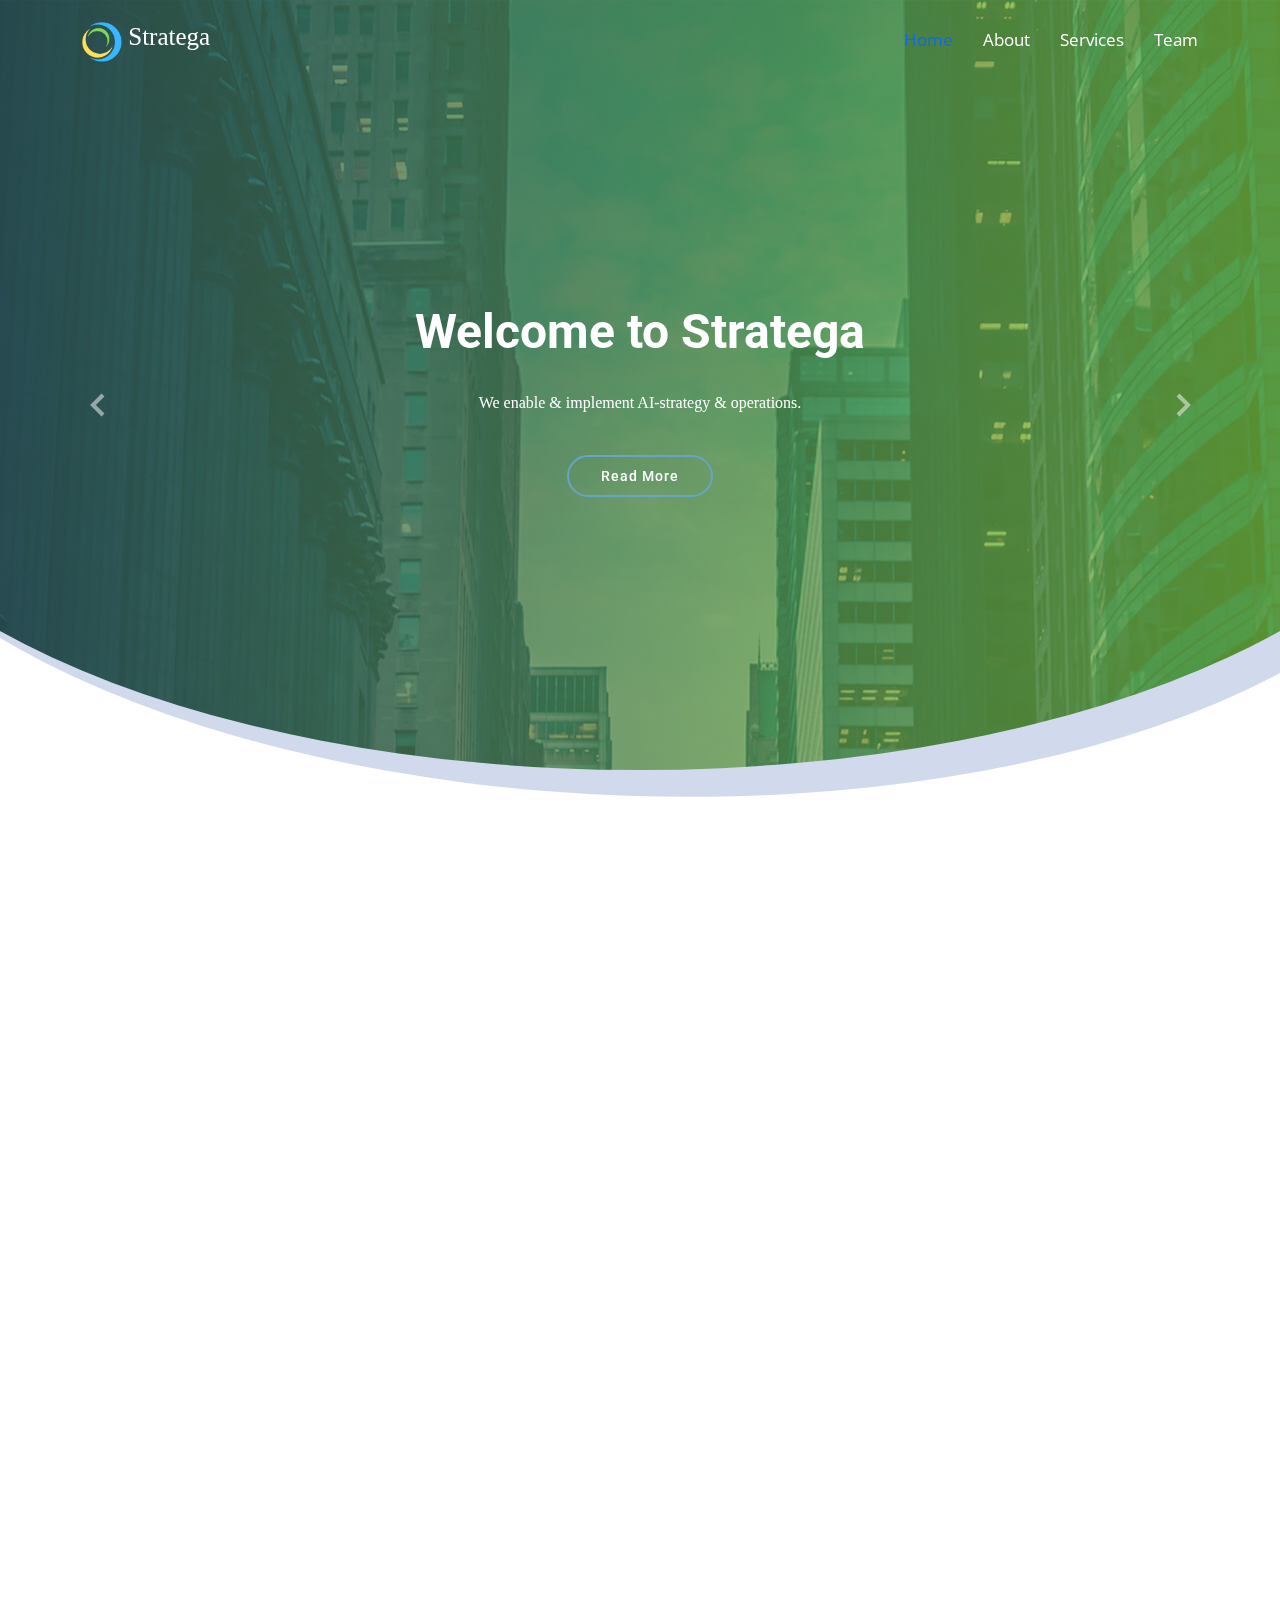
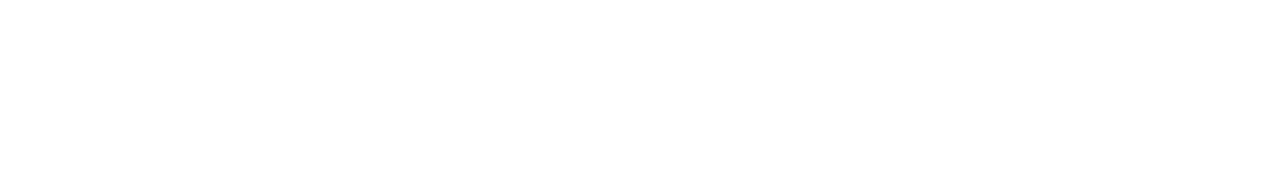
==== index.html @ 23ac50cd "new" ====
<!DOCTYPE html>
<html lang="en">

<head>
  <meta charset="utf-8">
  <meta content="width=device-width, initial-scale=1.0" name="viewport">

  <title>Stratega</title>
  <meta content="" name="description">
  <meta content="" name="keywords">

  <!-- Favicons -->
  <link href="assets/img/Stratega-circle-transparent-32.png" rel="icon">
  <link href="assets/img/Stratega-circle-transparent-32.png" rel="apple-touch-icon">

  <!-- Google Fonts -->
  <link href="https://fonts.googleapis.com/css?family=Open+Sans:300,300i,400,400i,600,600i,700,700i|Roboto:300,300i,400,400i,500,500i,700,700i&display=swap" rel="stylesheet">

  <!-- Vendor CSS Files -->
  <link href="assets/vendor/animate.css/animate.min.css" rel="stylesheet">
  <link href="assets/vendor/aos/aos.css" rel="stylesheet">
  <link href="assets/vendor/bootstrap/css/bootstrap.min.css" rel="stylesheet">
  <link href="assets/vendor/bootstrap-icons/bootstrap-icons.css" rel="stylesheet">
  <link href="assets/vendor/boxicons/css/boxicons.min.css" rel="stylesheet">
  <link href="assets/vendor/glightbox/css/glightbox.min.css" rel="stylesheet">
  <link href="assets/vendor/swiper/swiper-bundle.min.css" rel="stylesheet">

  <!-- Template Main CSS File -->
  <link href="assets/css/style.css" rel="stylesheet">

  <!-- =======================================================
  * Template Name: Moderna
  * Updated: Mar 10 2023 with Bootstrap v5.2.3
  * Template URL: https://bootstrapmade.com/free-bootstrap-template-corporate-moderna/
  * Author: BootstrapMade.com
  * License: https://bootstrapmade.com/license/
  ======================================================== -->
</head>

<body>

  <!-- ======= Header ======= -->
 <!----> <header id="header" class="fixed-top d-flex align-items-center header-transparent">
    <div class="container d-flex justify-content-between align-items-center">

      <div class="logo">
        <!-- <h1 class="text-light"><a href="index.html"><span>Stratega</span></a></h1>-->
        <!-- Uncomment below if you prefer to use an image logo -->
        <a href="index.html"><img src="assets/img/Stratega-circle-transparent-32.png" alt="" class="img-fluid"><text style="color:rgb(255, 255, 255);font-size:25px;">  Stratega</text></a>
      </div>

      <nav id="navbar" class="navbar">
        <ul>
          <li><a class="active " href="index.html">Home</a></li>
          <li><a href="about.html">About</a></li>
          <li><a href="services.html">Services</a></li>
          <!--<li><a href="portfolio.html">Portfolio</a></li>-->
          <li><a href="team.html">Team</a></li>
          <!--<li><a href="blog.html">Blog</a></li>-->
         <!-- <li class="dropdown"><a href="#"><span>Drop Down</span> <i class="bi bi-chevron-down"></i></a>
            <ul>
              <li><a href="#">Drop Down 1</a></li>
              <li class="dropdown"><a href="#"><span>Deep Drop Down</span> <i class="bi bi-chevron-right"></i></a>
                <ul>
                  <li><a href="#">Deep Drop Down 1</a></li>
                  <li><a href="#">Deep Drop Down 2</a></li>
                  <li><a href="#">Deep Drop Down 3</a></li>
                  <li><a href="#">Deep Drop Down 4</a></li>
                  <li><a href="#">Deep Drop Down 5</a></li>
                </ul>
              </li>
              <li><a href="#">Drop Down 2</a></li>
              <li><a href="#">Drop Down 3</a></li>
              <li><a href="#">Drop Down 4</a></li>
            </ul>
          </li>-->
         <!-- <li><a href="contact.html">Contact Us</a></li>-->
        </ul>
        <i class="bi bi-list mobile-nav-toggle"></i>
      </nav><!-- .navbar -->

    </div>
  </header><!-- End Header -->

<!--DD TEST HEADER-->




<!-- DD TEST HEADER END-->
  <!-- ======= Hero Section ======= -->
  <section id="hero" class="d-flex justify-cntent-center align-items-center">
    <div id="heroCarousel" class="container carousel carousel-fade" data-bs-ride="carousel" data-bs-interval="5000">

      <!-- Slide 1 -->
      <div class="carousel-item active">
        <div class="carousel-container">
          <h2 class="animate__animated animate__fadeInDown">Welcome to <span>Stratega</span></h2>
          <p class="animate__animated animate__fadeInUp">We enable & implement AI-strategy & operations.</p>
        <a href="about.html" class="btn-get-started animate__animated animate__fadeInUp">Read More</a>
        </div>
      </div>

      <!-- Slide 2 -->
      <div class="carousel-item">
        <div class="carousel-container">
          <h2 class="animate__animated animate__fadeInDown">Our Consulting Services</h2>
          <p class="animate__animated animate__fadeInUp"> 
            </p>
          <a href="services.html" class="btn-get-started animate__animated animate__fadeInUp">Read More</a>
        </div>
      </div>

      <!-- Slide 3 -->
      <div class="carousel-item">
        <div class="carousel-container">
          <h2 class="animate__animated animate__fadeInDown">Our Values</h2>
          <p class="animate__animated animate__fadeInUp"> 1. Integrity <br>
                                                          2. Teamwork <br>
                                                          3. Innovation <br><br>
                                                          Stratega - <i>In omni unitas</i>
            
          </p>
          <a href="about.html" class="btn-get-started animate__animated animate__fadeInUp">Read More</a>
        </div>
      </div>

      <a class="carousel-control-prev" href="#heroCarousel" role="button" data-bs-slide="prev">
        <span class="carousel-control-prev-icon bx bx-chevron-left" aria-hidden="true"></span>
      </a>

      <a class="carousel-control-next" href="#heroCarousel" role="button" data-bs-slide="next">
        <span class="carousel-control-next-icon bx bx-chevron-right" aria-hidden="true"></span>
      </a>

    </div>
  </section><!-- End Hero -->

  <main id="main">

    <!-- ======= Services Section ======= -->
    <section class="services">
      <div class="container">

        <div class="row justify-content-center">
          <div class="col-md-6 col-lg-3 d-flex align-items-stretch" data-aos="fade-up">
            <div class="icon-box icon-box-pink">
              <div class="icon"><i class="bx bxl-dribbble"></i></div>
              <h4 class="title"><a href="">Consultants</a></h4>
              <p class="description">We supply consultants within the data domain; Data Scientists, Data Engineers, Architects & Strategists.</p>
            </div>
          </div>

          <div class="col-md-6 col-lg-3 d-flex align-items-stretch" data-aos="fade-up" data-aos-delay="100">
            <div class="icon-box icon-box-cyan">
              <div class="icon"><i class="bx bx-file"></i></div>
              <h4 class="title"><a href="">Data Platform</a></h4>
              <p class="description">We work with the setup, governance and maintenance of the platform.</p>
            </div>
          </div>

    <!--      <div class="col-md-6 col-lg-3 d-flex align-items-stretch" data-aos="fade-up" data-aos-delay="200">
            <div class="icon-box icon-box-green">
              <div class="icon"><i class="bx bx-tachometer"></i></div>
              <h4 class="title"><a href="">Data Strategy</a></h4>
              <p class="description">We undertake a gap-analysis of your business & relate them to areas of value potential.</p>
            </div>
          </div>-->

          <div class="col-md-6 col-lg-3 d-flex align-items-stretch" data-aos="fade-up" data-aos-delay="200">
            <div class="icon-box icon-box-blue">
              <div class="icon"><i class="bx bx-world"></i></div>
              <h4 class="title"><a href="">Data Strategy</a></h4>
              <p class="description">We undertake a gap-analysis of your business toghether with your team & relate them to areas of value potential.</p>
            </div>
          </div>

        </div>

      </div>
    </section><!-- End Services Section -->

    <!-- ======= Why Us Section ======= -->
  <!--  <section class="why-us section-bg" data-aos="fade-up" date-aos-delay="200">
      <div class="container">

        <div class="row">
          <div class="col-lg-6 video-box">
            <img src="assets/img/why-us.jpg" class="img-fluid" alt="">
            <a href="https://www.youtube.com/watch?v=jDDaplaOz7Q" class="venobox play-btn mb-4" data-vbtype="video" data-autoplay="true"></a>
          </div>

          <div class="col-lg-6 d-flex flex-column justify-content-center p-5">

            <div class="icon-box">
              <div class="icon"><i class="bx bx-fingerprint"></i></div>
              <h4 class="title"><a href="">Lorem Ipsum</a></h4>
              <p class="description">Voluptatum deleniti atque corrupti quos dolores et quas molestias excepturi sint occaecati cupiditate non provident</p>
            </div>

            <div class="icon-box">
              <div class="icon"><i class="bx bx-gift"></i></div>
              <h4 class="title"><a href="">Nemo Enim</a></h4>
              <p class="description">At vero eos et accusamus et iusto odio dignissimos ducimus qui blanditiis praesentium voluptatum deleniti atque</p>
            </div>

          </div>
        </div>

      </div>
    </section><!-- End Why Us Section -->

    <!-- ======= Features Section ======= -->
 <!--   <section class="features">
      <div class="container">

        <div class="section-title">
          <h2>Features</h2>
          <p>Magnam dolores commodi suscipit. Necessitatibus eius consequatur ex aliquid fuga eum quidem. Sit sint consectetur velit. Quisquam quos quisquam cupiditate. Et nemo qui impedit suscipit alias ea. Quia fugiat sit in iste officiis commodi quidem hic quas.</p>
        </div>

        <div class="row" data-aos="fade-up">
          <div class="col-md-5">
            <img src="assets/img/features-1.svg" class="img-fluid" alt="">
          </div>
          <div class="col-md-7 pt-4">
            <h3>Voluptatem dignissimos provident quasi corporis voluptates sit assumenda.</h3>
            <p class="fst-italic">
              Lorem ipsum dolor sit amet, consectetur adipiscing elit, sed do eiusmod tempor incididunt ut labore et dolore
              magna aliqua.
            </p>
            <ul>
              <li><i class="bi bi-check"></i> Ullamco laboris nisi ut aliquip ex ea commodo consequat.</li>
              <li><i class="bi bi-check"></i> Duis aute irure dolor in reprehenderit in voluptate velit.</li>
            </ul>
          </div>
        </div>

        <div class="row" data-aos="fade-up">
          <div class="col-md-5 order-1 order-md-2">
            <img src="assets/img/features-2.svg" class="img-fluid" alt="">
          </div>
          <div class="col-md-7 pt-5 order-2 order-md-1">
            <h3>Corporis temporibus maiores provident</h3>
            <p class="fst-italic">
              Lorem ipsum dolor sit amet, consectetur adipiscing elit, sed do eiusmod tempor incididunt ut labore et dolore
              magna aliqua.
            </p>
            <p>
              Ullamco laboris nisi ut aliquip ex ea commodo consequat. Duis aute irure dolor in reprehenderit in voluptate
              velit esse cillum dolore eu fugiat nulla pariatur. Excepteur sint occaecat cupidatat non proident, sunt in
              culpa qui officia deserunt mollit anim id est laborum
            </p>
          </div>
        </div>

        <div class="row" data-aos="fade-up">
          <div class="col-md-5">
            <img src="assets/img/features-3.svg" class="img-fluid" alt="">
          </div>
          <div class="col-md-7 pt-5">
            <h3>Sunt consequatur ad ut est nulla consectetur reiciendis animi voluptas</h3>
            <p>Cupiditate placeat cupiditate placeat est ipsam culpa. Delectus quia minima quod. Sunt saepe odit aut quia voluptatem hic voluptas dolor doloremque.</p>
            <ul>
              <li><i class="bi bi-check"></i> Ullamco laboris nisi ut aliquip ex ea commodo consequat.</li>
              <li><i class="bi bi-check"></i> Duis aute irure dolor in reprehenderit in voluptate velit.</li>
              <li><i class="bi bi-check"></i> Facilis ut et voluptatem aperiam. Autem soluta ad fugiat.</li>
            </ul>
          </div>
        </div>

        <div class="row" data-aos="fade-up">
          <div class="col-md-5 order-1 order-md-2">
            <img src="assets/img/features-4.svg" class="img-fluid" alt="">
          </div>
          <div class="col-md-7 pt-5 order-2 order-md-1">
            <h3>Quas et necessitatibus eaque impedit ipsum animi consequatur incidunt in</h3>
            <p class="fst-italic">
              Lorem ipsum dolor sit amet, consectetur adipiscing elit, sed do eiusmod tempor incididunt ut labore et dolore
              magna aliqua.
            </p>
            <p>
              Ullamco laboris nisi ut aliquip ex ea commodo consequat. Duis aute irure dolor in reprehenderit in voluptate
              velit esse cillum dolore eu fugiat nulla pariatur. Excepteur sint occaecat cupidatat non proident, sunt in
              culpa qui officia deserunt mollit anim id est laborum
            </p>
          </div>
        </div>

      </div>
    </section><!-- End Features Section -->

  </main><!-- End #main -->

  <!-- ======= Footer ======= -->
  <footer id="footer" data-aos="fade-up" data-aos-easing="ease-in-out" data-aos-duration="500">

    <div class="footer-top">
      <div class="container">
        <div class="row">

          <div class="col-lg-3 col-md-6 footer-links">
            <h4>Links</h4>
            <ul>
              <li><i class="bx bx-chevron-right"></i> <a href="#">Home</a></li>
              <li><i class="bx bx-chevron-right"></i> <a href="about.html">About us</a></li>
              <li><i class="bx bx-chevron-right"></i> <a href="services.html">Services</a></li>
              <li><i class="bx bx-chevron-right"></i> <a href="team.html">Team</a></li>
              <!--<li><i class="bx bx-chevron-right"></i> <a href="#">Privacy policy</a></li>-->
            </ul>
          </div>

          <div class="col-lg-3 col-md-6 footer-links">
            <h4>Our Services</h4>
            <ul>
              <li><i class="bx bx-chevron-right"></i> <a href="services.html">Consultants</a></li>
              <li><i class="bx bx-chevron-right"></i> <a href="#">Data Platform</a></li>
              <li><i class="bx bx-chevron-right"></i> <a href="#">AI Strategy</a></li>
              <!--<li><i class="bx bx-chevron-right"></i> <a href="#">Marketing</a></li>
              <li><i class="bx bx-chevron-right"></i> <a href="#">Graphic Design</a></li>-->
            </ul>
          </div>

          <div class="col-lg-3 col-md-6 footer-contact">
            <h4>Contact Us</h4>
            <p>
              Av. Príncep Benlloch 26-30 <br>
              Andorra la Vella, AD500<br>
              Andorra <br><br>
              <strong>Phone:</strong> +46 76 20 40 460<br>
              <strong>Email:</strong> daniel.dynesius@stratega.ai<br>
            </p>
          </div>

          <div class="col-lg-3 col-md-6 footer-info">
            <h3>About Stratega</h3>
            <p>Stratega Data Consulting is a remote-first consultancy aiming towards implementing & enabling AI-operations.</p>
            <div class="social-links mt-3">
              <a href="#" class="twitter"><i class="bx bxl-twitter"></i></a>
              <a href="#" class="facebook"><i class="bx bxl-facebook"></i></a>
              <a href="#" class="instagram"><i class="bx bxl-instagram"></i></a>
              <a href="#" class="linkedin"><i class="bx bxl-linkedin"></i></a>
            </div>
          </div>

        </div>
      </div>
    </div>

 <!--   <div class="container">
      <div class="copyright">
        &copy; Copyright <strong><span>Moderna</span></strong>. All Rights Reserved
      </div>
      <div class="credits">
        <!-- All the links in the footer should remain intact. -->
        <!-- You can delete the links only if you purchased the pro version. -->
        <!-- Licensing information: https://bootstrapmade.com/license/ -->
        <!-- Purchase the pro version with working PHP/AJAX contact form: https://bootstrapmade.com/free-bootstrap-template-corporate-moderna/ -->
  <!--      Designed by <a href="https://bootstrapmade.com/">BootstrapMade</a>
      </div>
    </div>
  </footer><!-- End Footer -->

  <a href="#" class="back-to-top d-flex align-items-center justify-content-center"><i class="bi bi-arrow-up-short"></i></a>

  <!-- Vendor JS Files -->
  <script src="assets/vendor/purecounter/purecounter_vanilla.js"></script>
  <script src="assets/vendor/aos/aos.js"></script>
  <script src="assets/vendor/bootstrap/js/bootstrap.bundle.min.js"></script>
  <script src="assets/vendor/glightbox/js/glightbox.min.js"></script>
  <script src="assets/vendor/isotope-layout/isotope.pkgd.min.js"></script>
  <script src="assets/vendor/swiper/swiper-bundle.min.js"></script>
  <script src="assets/vendor/waypoints/noframework.waypoints.js"></script>
  <script src="assets/vendor/php-email-form/validate.js"></script>

  <!-- Template Main JS File -->
  <script src="assets/js/main.js"></script>

</body>

</html>
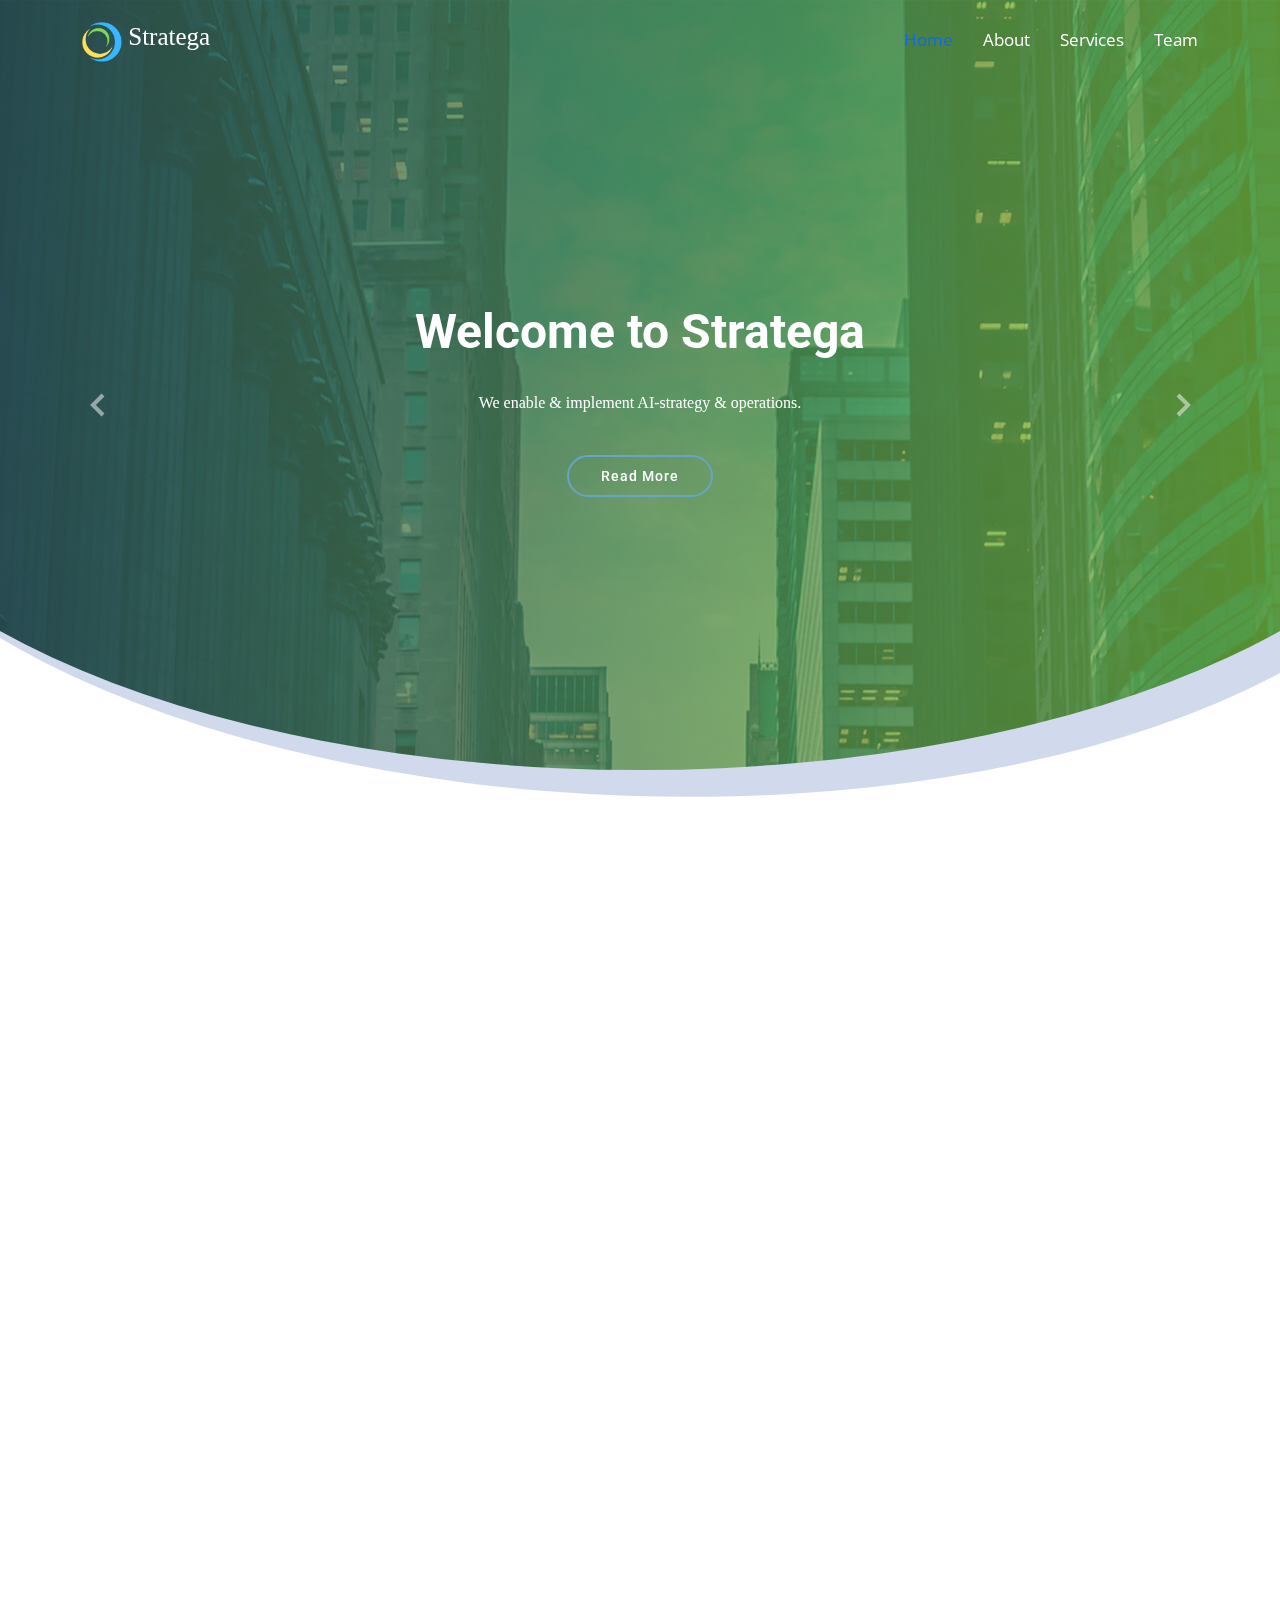
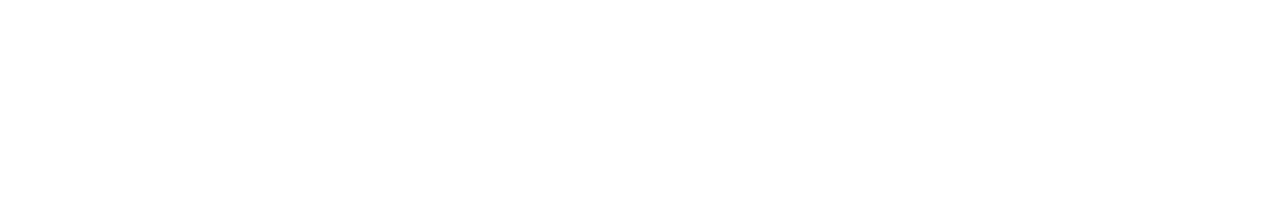
==== commit 5269c27a: "add Andorra phone" ====
--- a/index.html
+++ b/index.html
@@ -327,7 +327,8 @@
               Av. Príncep Benlloch 26-30 <br>
               Andorra la Vella, AD500<br>
               Andorra <br><br>
-              <strong>Phone:</strong> +46 76 20 40 460<br>
+              <strong>Phone (Andorra):</strong> +376 69 20 40<br>
+              <strong>Phone (Sweden):</strong> +46 76 20 40 460<br>
               <strong>Email:</strong> daniel.dynesius@stratega.ai<br>
             </p>
           </div>
